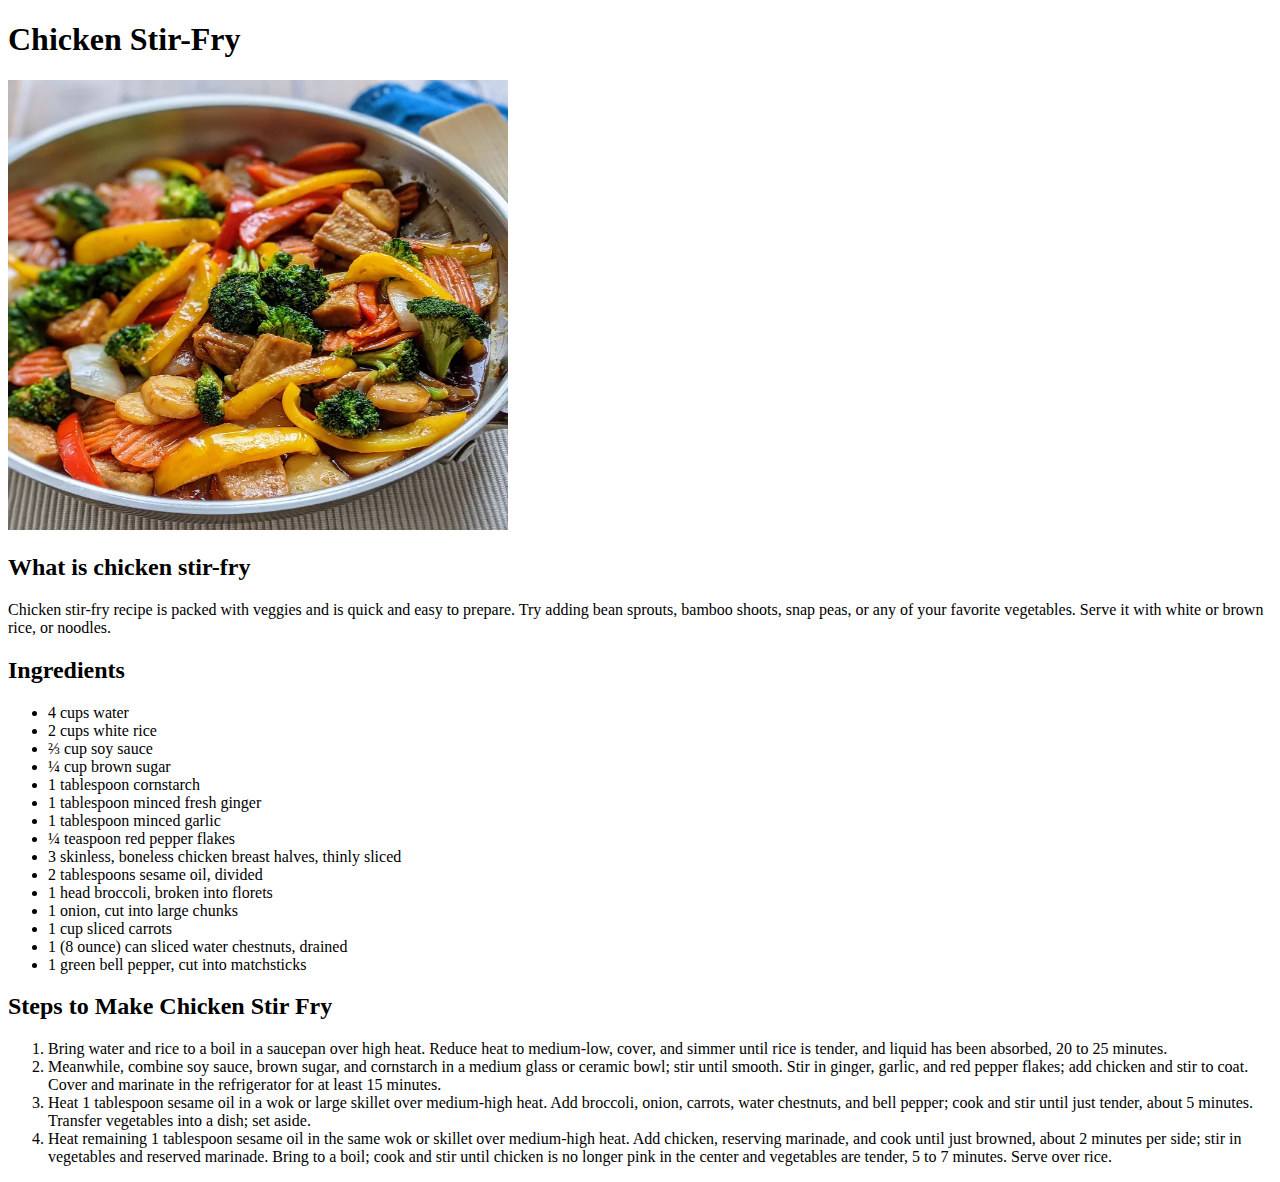
==== recipes/Chicken_Stir-Fry.html @ 27cc8325 "Filled content of the various recipe pages and added images to each of them." ====
<!DOCTYPE html>
<html lang="en">
<head>
    <meta charset="UTF-8">
    <meta http-equiv="X-UA-Compatible" content="IE=edge">
    <meta name="viewport" content="width=device-width, initial-scale=1.0">
    <title>Chicken_Stir-Fry</title>
</head>
<body>
    <h1>Chicken Stir-Fry</h1>
    <img src="../images/chicken_stir_fry.webp" alt="Chicken_Stir-Fry" height="450" width="500">
    <h2>What is chicken stir-fry</h2>
    <p>Chicken stir-fry recipe is packed with veggies and is quick and easy to prepare. Try adding bean sprouts, bamboo shoots, snap peas, or any of your favorite vegetables. Serve it with white or brown rice, or noodles.</p>
    <h2>Ingredients</h2>
    <ul>
        <li>4 cups water</li>
        <li>2 cups white rice</li>  
        <li>⅔ cup soy sauce</li>
        <li>¼ cup brown sugar</li>
        <li>1 tablespoon cornstarch</li>
        <li>1 tablespoon minced fresh ginger</li>
        <li>1 tablespoon minced garlic</li>
        <li>¼ teaspoon red pepper flakes</li>
        <li>3 skinless, boneless chicken breast halves, thinly sliced</li>
        <li>2 tablespoons sesame oil, divided</li>
        <li>1 head broccoli, broken into florets</li>
        <Li>1 onion, cut into large chunks</Li>
        <li>1 cup sliced carrots</li>
        <li>1 (8 ounce) can sliced water chestnuts, drained</li>
        <li>1 green bell pepper, cut into matchsticks</li>
    </ul>
    <h2>Steps to Make Chicken Stir Fry</h2>
    <ol>
        <li>Bring water and rice to a boil in a saucepan over high heat. Reduce heat to medium-low, cover, and simmer until rice is tender, and liquid has been absorbed, 20 to 25 minutes.</li>
        <li>Meanwhile, combine soy sauce, brown sugar, and cornstarch in a medium glass or ceramic bowl; stir until smooth. Stir in ginger, garlic, and red pepper flakes; add chicken and stir to coat. Cover and marinate in the refrigerator for at least 15 minutes.</li>
        <li>Heat 1 tablespoon sesame oil in a wok or large skillet over medium-high heat. Add broccoli, onion, carrots, water chestnuts, and bell pepper; cook and stir until just tender, about 5 minutes. Transfer vegetables into a dish; set aside.</li>
        <li>Heat remaining 1 tablespoon sesame oil in the same wok or skillet over medium-high heat. Add chicken, reserving marinade, and cook until just browned, about 2 minutes per side; stir in vegetables and reserved marinade. Bring to a boil; cook and stir until chicken is no longer pink in the center and vegetables are tender, 5 to 7 minutes. Serve over rice.</li>
    </ol>
</body>
</html>
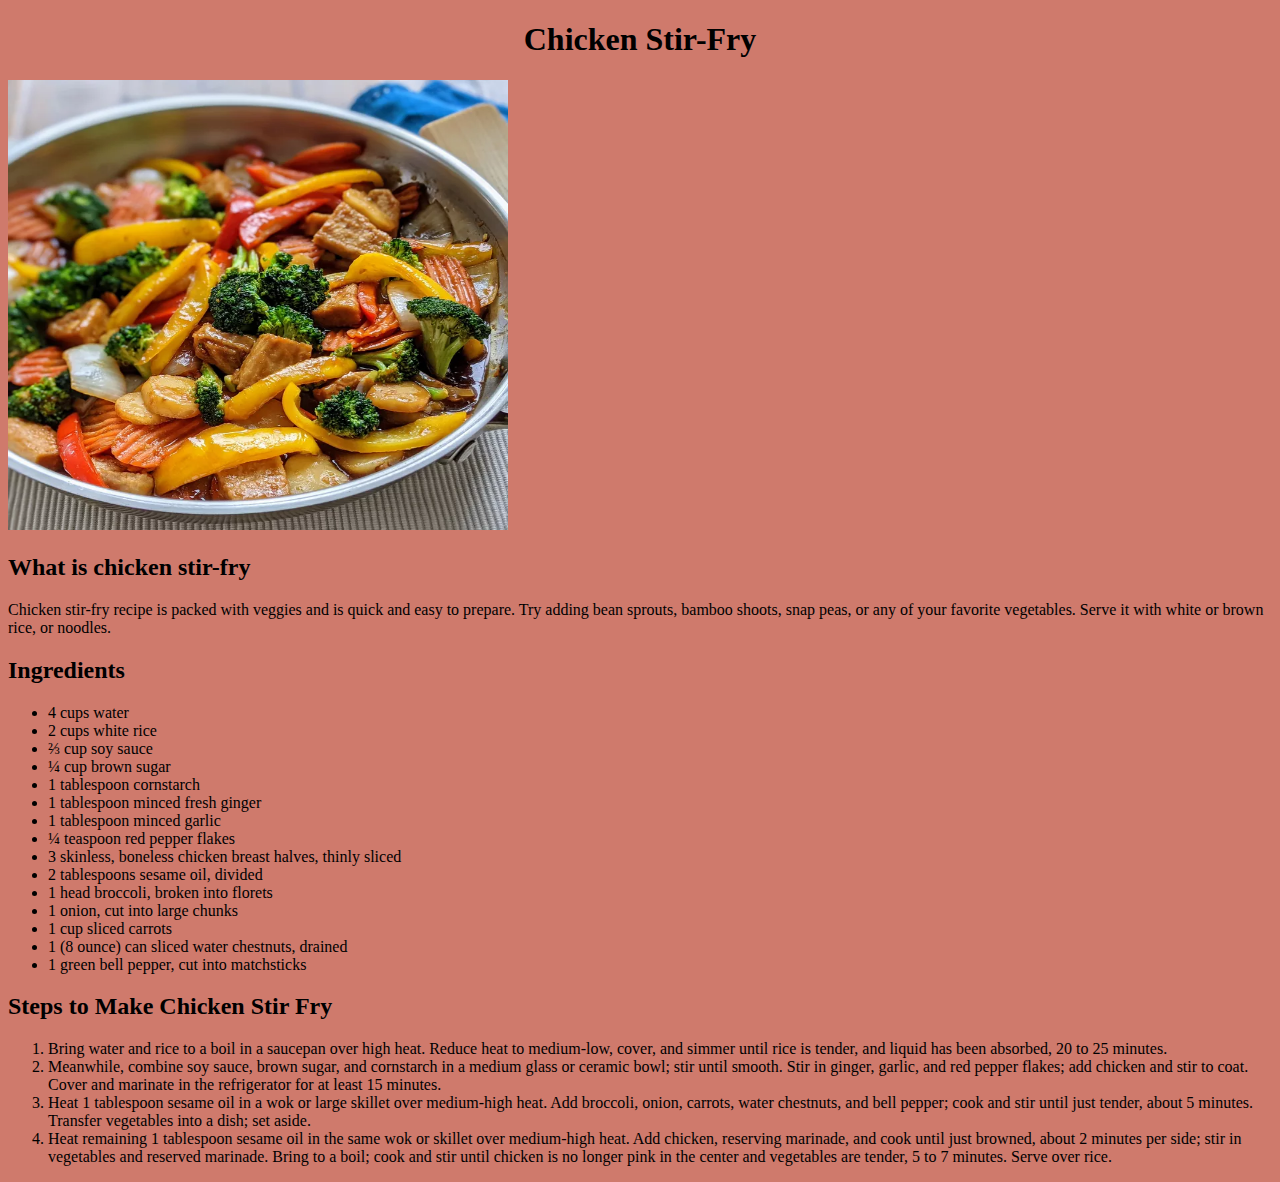
==== commit 1a71c8bb: "about to style chicken_stir-fry.html with CSS." ====
--- a/recipes/Chicken_Stir-Fry.html
+++ b/recipes/Chicken_Stir-Fry.html
@@ -5,12 +5,15 @@
     <meta http-equiv="X-UA-Compatible" content="IE=edge">
     <meta name="viewport" content="width=device-width, initial-scale=1.0">
     <title>Chicken_Stir-Fry</title>
+    <link rel="stylesheet" href="../styling.css"/>
 </head>
 <body>
     <h1>Chicken Stir-Fry</h1>
-    <img src="../images/chicken_stir_fry.webp" alt="Chicken_Stir-Fry" height="450" width="500">
-    <h2>What is chicken stir-fry</h2>
-    <p>Chicken stir-fry recipe is packed with veggies and is quick and easy to prepare. Try adding bean sprouts, bamboo shoots, snap peas, or any of your favorite vegetables. Serve it with white or brown rice, or noodles.</p>
+    <div class="chick">
+        <div class="stir"><img src="../images/chicken_stir_fry.webp" alt="Chicken_Stir-Fry" height="450" width="500"></div>
+        <h2>What is chicken stir-fry</h2>
+        <div class="fry"><p>Chicken stir-fry recipe is packed with veggies and is quick and easy to prepare. Try adding bean sprouts, bamboo shoots, snap peas, or any of your favorite vegetables. Serve it with white or brown rice, or noodles.</p></div>
+    </div>
     <h2>Ingredients</h2>
     <ul>
         <li>4 cups water</li>
--- a/styling.css
+++ b/styling.css
@@ -0,0 +1,150 @@
+/* styling.css */
+body{
+    background-color: rgba(176, 34, 12, 0.604);
+}
+.links{
+    background-color: rgb(241, 241, 203);
+    padding-top: 5px;
+    padding-bottom: 5px;
+    
+    font-family: Verdana, Geneva, Tahoma, sans-serif;
+}
+.links a{
+    font-weight: bolder;
+    font-size: 15px;
+    color: rgb(33, 33, 33);
+    text-decoration: none;
+} 
+
+.links li{
+    list-style: none;
+    display: inline;
+    margin: 30px;
+    margin-left: 90px;
+}
+
+.section2{
+    height: 450px;
+    font-family: sans-serif;
+    background-color:  rgb(241, 241, 203);
+    display: flex;
+    flex-direction: column;
+    align-items: center;
+    flex-wrap: wrap;
+    margin-top: 80px;
+    }
+    .box1 img{
+        height: 200px;
+        width: 200px; 
+    }
+    .top{
+     font-size: 20px;
+    }
+    .down{
+    display: flex;
+    flex-direction: row;
+    justify-content: center;
+    }
+    .box1{
+    border: 3px solid rgba(176, 34, 12, 0.604);
+    height: 200px;
+    width: 200px;
+    border-radius: 10px;
+    margin: 30px;
+    
+    }
+    .underbox1{
+    width: 200px;
+    margin: 29px;
+    font-weight: lighter;
+    position: relative;
+    top: -50px;
+    }
+    .downbottom{
+    display: flex;
+    flex-direction: row;
+    justify-content: center;
+    }
+.section3{
+    background-color: rgb(241, 241, 203); 
+    margin-top: 80px; 
+    height: 200px;
+    font-family: sans-serif;
+    padding: 60px;
+    display: flex;
+    flex-direction: column;
+    align-items: center;
+ }
+.testimonial{
+    font-size: 27px;
+    font-weight: lighter;
+        font-style: italic;
+        color: rgb(91, 90, 90);
+        width: 620px;
+        height: 100px;
+        display: flex;  
+        }
+        .thor{
+        position: relative;
+        font-weight: bold;
+        left: 200px;
+        top: -20px;
+        }
+        .section4{
+            display: flex;
+            justify-content: center;
+            padding: 70px;
+            height: 20%;
+        }
+        .section4a{
+          height: 100px;
+          width: 720px;
+          background-color: rgb(241, 241, 203); 
+          border-radius: 5px;
+          font-family: sans-serif;
+        }
+        .call{
+          position: relative;
+          top: 15px;
+          left: 90px;
+          color: black;
+        }
+        .product{
+        position: relative;
+        left: 90px;
+        color: black;
+        font-size: 11px;
+        }
+        .up{
+        border: 2px solid rgba(176, 34, 12, 0.604);
+        color: rgba(176, 34, 12, 0.604);
+        background-color: rgb(241, 241, 203);
+        border-radius: 5px;
+        font-weight: bolder;
+        height: 30px;
+        width: 100px;
+        position: relative;
+        left: 72%; 
+        top: -40px;
+         
+        } 
+        .copyright{
+            background-color: rgb(241, 241, 203);
+            height: 10%;
+            display: flex;
+            justify-content: center;
+        
+        }
+        p.copy{
+            color: black;
+            padding: 13px;
+            position: relative;
+            font-family: sans-serif;
+            font-size: 13px;
+            font-weight: lighter;
+        }
+h1{
+    text-align: center;
+}
+ /* about to style chicken_stir-fry.html */
+ 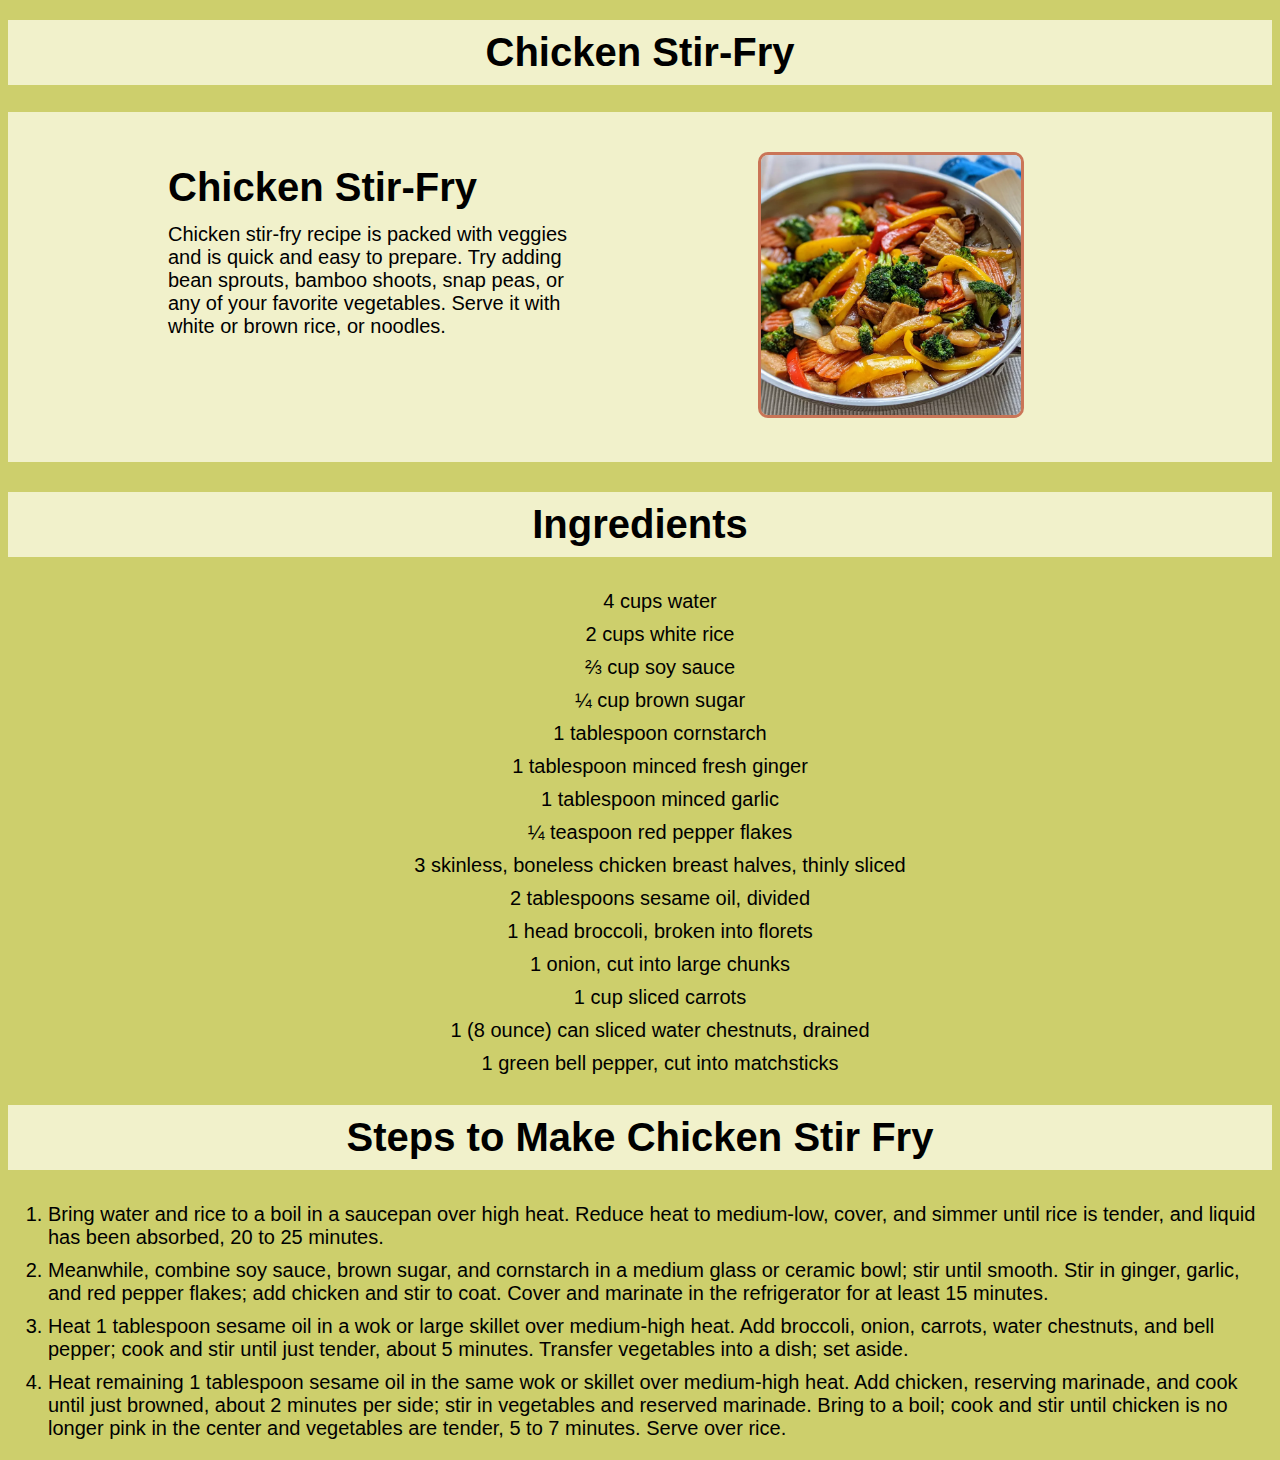
==== commit 13164de0: "completed styling the odin recipe page with CSS." ====
--- a/recipes/Chicken_Stir-Fry.html
+++ b/recipes/Chicken_Stir-Fry.html
@@ -11,11 +11,11 @@
     <h1>Chicken Stir-Fry</h1>
     <div class="chick">
         <div class="stir"><img src="../images/chicken_stir_fry.webp" alt="Chicken_Stir-Fry" height="450" width="500"></div>
-        <h2>What is chicken stir-fry</h2>
+        <h2 class="what">Chicken Stir-Fry</h2>
         <div class="fry"><p>Chicken stir-fry recipe is packed with veggies and is quick and easy to prepare. Try adding bean sprouts, bamboo shoots, snap peas, or any of your favorite vegetables. Serve it with white or brown rice, or noodles.</p></div>
     </div>
-    <h2>Ingredients</h2>
-    <ul>
+    <h2 class="ing">Ingredients</h2>
+    <ul style="text-align: center;">
         <li>4 cups water</li>
         <li>2 cups white rice</li>  
         <li>⅔ cup soy sauce</li>
@@ -32,7 +32,7 @@
         <li>1 (8 ounce) can sliced water chestnuts, drained</li>
         <li>1 green bell pepper, cut into matchsticks</li>
     </ul>
-    <h2>Steps to Make Chicken Stir Fry</h2>
+    <h2 class="ing">Steps to Make Chicken Stir Fry</h2>
     <ol>
         <li>Bring water and rice to a boil in a saucepan over high heat. Reduce heat to medium-low, cover, and simmer until rice is tender, and liquid has been absorbed, 20 to 25 minutes.</li>
         <li>Meanwhile, combine soy sauce, brown sugar, and cornstarch in a medium glass or ceramic bowl; stir until smooth. Stir in ginger, garlic, and red pepper flakes; add chicken and stir to coat. Cover and marinate in the refrigerator for at least 15 minutes.</li>
--- a/styling.css
+++ b/styling.css
@@ -1,17 +1,23 @@
 /* styling.css */
+
 body{
-    background-color: rgba(176, 34, 12, 0.604);
-}
+    background-color: rgba(173, 176, 12, 0.604);
+    font-family: sans-serif;
+}
+@media (max-width: 800px) {
+    .body{
+      
+     }
+  }
 .links{
     background-color: rgb(241, 241, 203);
     padding-top: 5px;
     padding-bottom: 5px;
-    
-    font-family: Verdana, Geneva, Tahoma, sans-serif;
+
 }
 .links a{
     font-weight: bolder;
-    font-size: 15px;
+    font-size: 18px;
     color: rgb(33, 33, 33);
     text-decoration: none;
 } 
@@ -19,32 +25,74 @@
 .links li{
     list-style: none;
     display: inline;
-    margin: 30px;
-    margin-left: 90px;
-}
+    margin: 80px;
+    
+}
+@media (max-width: 800px) {
+    .links li{
+      font-size: 16px;
+      margin-top: 2px;
+      display: block;
+      margin: 10px;
+      position: relative;
+      left: -20px;
+     }
+  }
 
 .section2{
     height: 450px;
     font-family: sans-serif;
     background-color:  rgb(241, 241, 203);
-    display: flex;
-    flex-direction: column;
     align-items: center;
     flex-wrap: wrap;
-    margin-top: 80px;
-    }
+    margin-top: 40px;
+    overflow: hidden;
+    }
+    @media (max-width: 800px) {
+        .section2{
+          flex-direction: column;
+          height: 850px;
+        }
+    }
+
     .box1 img{
         height: 200px;
         width: 200px; 
+        border-radius: 10px;
+    }
+    @media (max-width: 800px) {
+        .box1 img{
+            height: 200px;
+            width: 200px;   
+        }
     }
     .top{
      font-size: 20px;
-    }
+     position: relative;
+     left: 470px;
+     top: 10px;
+     }
+    @media (max-width: 800px) {
+        .top{
+            position: relative;
+            left: 40px;
+        }
+    }
+
     .down{
     display: flex;
     flex-direction: row;
     justify-content: center;
     }
+
+    @media (max-width: 800px) {
+        .down {
+          flex-direction: column;
+          position: relative;
+          left: 90px;
+          
+        }
+      }
     .box1{
     border: 3px solid rgba(176, 34, 12, 0.604);
     height: 200px;
@@ -53,48 +101,87 @@
     margin: 30px;
     
     }
+    @media (max-width: 800px) {
+        .box1 {
+       margin-bottom: 10px;
+       position: relative;
+       left: -25px
+        }
+      }
     .underbox1{
     width: 200px;
     margin: 29px;
+
     font-weight: lighter;
     position: relative;
     top: -50px;
+    }
+    @media (max-width: 800px) {
+        .underbox1{
+            margin: 106px;
+            position: relative;
+            top: -600px;  
+            left: 8px;
+        }
     }
     .downbottom{
     display: flex;
     flex-direction: row;
     justify-content: center;
     }
+    @media (max-width: 800px) {
+        .downbottom {
+          flex-direction: column;
+        }
+    }
 .section3{
     background-color: rgb(241, 241, 203); 
-    margin-top: 80px; 
-    height: 200px;
+    margin-top: 40px; 
+    height: 100px;
     font-family: sans-serif;
     padding: 60px;
     display: flex;
     flex-direction: column;
     align-items: center;
- }
+
+ }
+
+
 .testimonial{
     font-size: 27px;
-    font-weight: lighter;
         font-style: italic;
-        color: rgb(91, 90, 90);
+        color: rgb(73, 71, 71);
         width: 620px;
-        height: 100px;
-        display: flex;  
-        }
+        
+        }
+
+        @media (max-width: 800px) {
+            .testimonial{
+              font-size: 20px;
+              width: 80%;
+              position: relative;
+              top: -20px;
+            }
+          }
         .thor{
         position: relative;
+        font-style: italic;
         font-weight: bold;
-        left: 200px;
+        left: 250px;
         top: -20px;
+        }
+        @media (max-width: 800px) {
+            .thor{ 
+             position: relative;
+             left: 20px;
+             top: -60px;
+            }
         }
         .section4{
             display: flex;
             justify-content: center;
             padding: 70px;
-            height: 20%;
+            height: 100px;
         }
         .section4a{
           height: 100px;
@@ -103,17 +190,39 @@
           border-radius: 5px;
           font-family: sans-serif;
         }
+        @media (max-width: 800px) {
+            .section4a{
+                height: 150px; 
+                position: relative;
+                top: -25px;
+            }
+        }
         .call{
           position: relative;
           top: 15px;
           left: 90px;
           color: black;
         }
+        @media (max-width: 800px) {
+            .call{
+              font-size: 20px;
+              position: relative;
+              left: 30px;
+            }
+        }
         .product{
+            
         position: relative;
         left: 90px;
         color: black;
-        font-size: 11px;
+        font-size: 10px;
+        }
+        @media (max-width: 800px) {
+            .product{
+             position: relative;
+            left: 40px;
+            width: 200px;
+            }
         }
         .up{
         border: 2px solid rgba(176, 34, 12, 0.604);
@@ -125,9 +234,16 @@
         width: 100px;
         position: relative;
         left: 72%; 
-        top: -40px;
-         
+        top: -40px; 
         } 
+        @media (max-width: 800px) {
+            .up{
+             position: relative;
+             left: 32%; 
+             top: 5px; 
+            
+            }
+        }
         .copyright{
             background-color: rgb(241, 241, 203);
             height: 10%;
@@ -145,6 +261,155 @@
         }
 h1{
     text-align: center;
+    background-color:  rgb(241, 241, 203);
+    padding: 10px;
+    margin-top: 20px;
+    font-size: 40px;
 }
  /* about to style chicken_stir-fry.html */
- + .chick{
+    height: 350px;
+    background-color: rgb(241, 241, 203);
+    
+    overflow: hidden;
+ }
+ @media (max-width: 800px) {
+    .chick{
+        height: 450px;
+        
+    }
+}
+ .stir img{
+    width: 260px;
+    height: auto;
+    border: 3px solid rgba(176, 34, 12, 0.604);
+    border-radius: 10px;
+    position: relative;
+    left: 750px;
+    top: 40px;
+ }
+ @media (max-width: 800px) {
+    .stir img{
+        width: 250px;
+        position: relative;
+        left: 65px;
+        top: 170px;
+    }
+}
+ .fry{
+    width: 400px;
+    position: relative;
+    font-size: 20px;
+    left:160px;
+    top: -270px;
+ }
+ @media (max-width: 800px) {
+    .fry{
+        font-size: 15px;
+        position: relative;
+        left: 50px;
+        width: 300px;
+    }
+}
+ .what{
+    font-size: 40px;
+    position: relative;
+    left:160px;
+    top: -250px; 
+    
+ }
+ @media (max-width: 800px) {
+    .what{
+        font-size: 25px;
+        position: relative;
+        left: 40px;
+        top: -260px; 
+        
+    }
+}
+ .chic{
+    height: 400px;
+    background-color: rgb(241, 241, 203)
+ }
+
+ .sti img{
+    width: 400px;
+    height: auto;
+    border: 3px solid rgba(176, 34, 12, 0.604);
+    border-radius: 10px;
+    position: relative;
+    left: 730px;
+    top: 50px;
+}
+@media (max-width: 800px) {
+    .sti img{
+        width: 300px;
+        height: auto;
+        position: relative;
+        left: 35px;
+        top: 150px;
+    }
+}
+.fri{
+    width: 400px;
+    position: relative;
+    font-size: 20px;
+    left: 100px;
+    top: -270px;
+ }
+ @media (max-width: 800px) {
+    .fri{
+        font-size: 15px;
+        position: relative;
+        left: 50px;
+        top: -240px;
+        width: 300px;
+    }
+}
+ .wha{
+    width: 500px;
+    font-size: 35px;
+    position: relative;
+    left: 100px;
+    top: -250px; 
+ } 
+ @media (max-width: 800px) {
+    .wha{
+        font-size: 25px;
+        position: relative;
+        left: 22px;
+        top: -230px;
+        width: 300px; 
+    }
+}
+ .ing{
+    background-color:  rgb(241, 241, 203);
+    padding: 10px;
+    margin-top: 30px;
+    text-align: center;
+    font-size: 40px;
+ }
+ ul{
+    font-size: 20px;
+    text-align: center;
+ }
+ ul li{
+    list-style-type: none;
+
+ }
+ ol{
+    font-size: 20px;
+ }
+ @media (max-width: 800px) {
+    .ol{
+    
+
+    }
+}
+
+ li{
+    margin-bottom: 10px;
+ }
+ h3{
+    font-size: 25px;
+ }